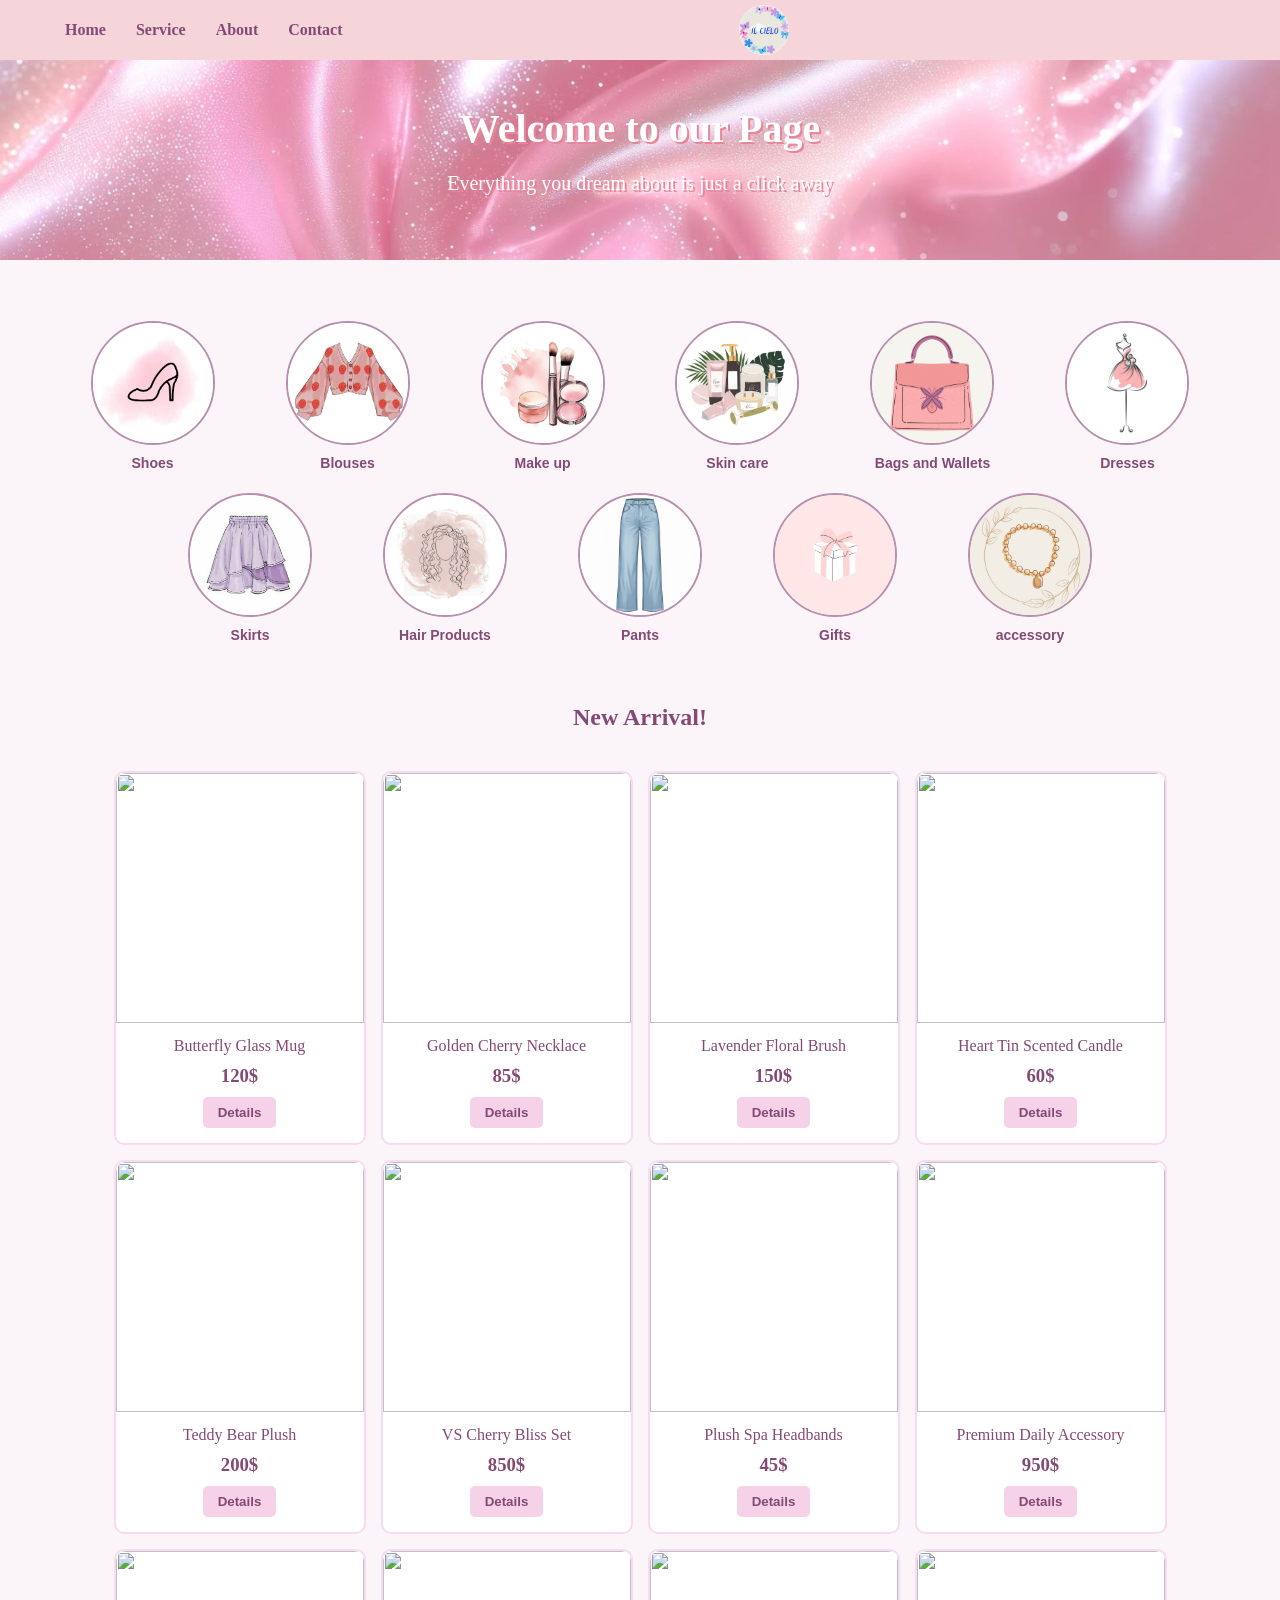
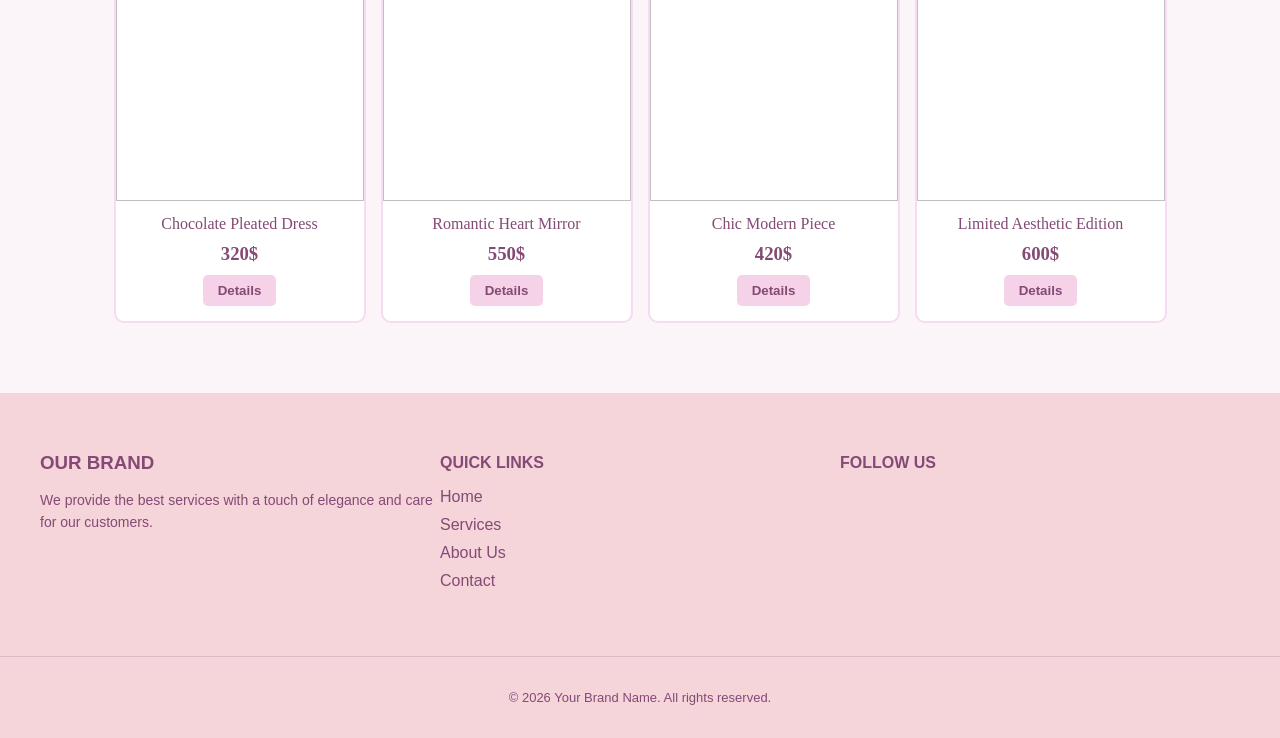
==== index.html @ 5caf760c "path files is changed" ====
<!DOCTYPE html>
<html lang="en">

<head>

    <meta charset="UTF-8">
    <meta name="viewport" content="width=device-width, initial-scale=1.0">
    <script src="assets/JS/main.js"></script>
    <link rel="stylesheet" href="assets/style/style.css">
    <link rel="stylesheet" href="https://cdnjs.cloudflare.com/ajax/libs/font-awesome/7.0.1/css/all.min.css">
    <title>Il Cielo</title>

</head>

<body>

    <div class="first_view">
        <nav>
            <div class="nav_bar">
                <ul>
                    <li><a href="">Home </a></li>
                    <li><a href="">Service </a></li>
                    <li><a href="">About </a></li>
                    <li><a href="">Contact  </a></li>
                    
                </ul>
            </div>
            <div class="logo">
                <img src="../assets/images/IMG-20251221-WA0173.png" alt="the logo">
            </div>
            <div class="icons">
               <a href=""><i class="fa-regular fa-user"></i></a>
               <a href=""><i class="fa-solid fa-magnifying-glass"></i></a>
               <a href=""><i class="fa-regular fa-heart"></i></a>
               <a href=""><i class="fa-solid fa-cart-shopping"></i></a>
        </div>
<!-- ................... -->
        </nav>
        <div class="background_pic">
            <h1>Welcome to our Page</h1>
            <p>Everything you dream about is just a click away</p>
        </div>
    </div>
<!-- ...................... -->
    <div class="categories">
        <button id="Shoes">
            <img src="assets/images/category/fcc6b3032ab67aeb533405b77caf208f.jpg.jpeg" alt="Shoes">
            <span>Shoes</span>
        </button>

        <button id="Blouses">
            <img src="assets/images/category/WhatsApp Image 2026-03-02 at 6.26.00 PM.jpeg" alt="Blouses">
            <span>Blouses</span>
        </button>
        <button id="Makeup">
            <img src="assets/images/category/81d3048c878408c1f7339d6746e6ce06.jpg.jpeg" alt="Makeup">
            <span>Make up</span>
        </button>
        <button id="Skincare Products">
            <img src="assets/images/category/06c2c5d46d926281d95960b4d23be435.jpg.jpeg" alt="Skincare">
            <span>Skin care</span>
        </button>
        <button id="Bags and Wallets">
            <img src="assets/images/category/f9cce972aaeb6b518176ab5855fb2bcf.jpg.jpeg" alt="bags_wallet">
            <span>Bags and Wallets</span>
        </button>
        <button id="Dresses">
            <img src="assets/images/category/7292a83fe650849177e94b30d0ac4eba.jpg.jpeg" alt="Dress">
            <span>Dresses</span>
        </button>
        <button id="Skirts">
            <img src="assets/images/category/WhatsApp Image 2026-03-02 at 6.40.03 PM.jpeg" alt="skirt">
            <span>Skirts</span>
        </button>
        <button id="Hair Products">
            <img src="assets/images/category/53b51b7fd17807d3ec723fab83a2c43d (1).jpg.jpeg" alt="Haircare">
            <span>Hair Products</span>
        </button>
        <button id="Pants">
            <img src="assets/images/category/447bbcd56e45fcfa263598998003f122.jpg.jpeg" alt="pants">
            <span>Pants</span>
        </button>
        <button id="Gifts">
            <img src="assets/images/category/2ded8ec3c1141b9340e2558e9dda827a.jpg.jpeg" alt="gifts">
            <span>Gifts</span>
        </button>
        <button id="Accessories">
            <img src="assets/images/category/308c746f66d0d1cc706dd058c9bcba95.jpg.jpeg" alt="accessories">
            <span>accessory</span>
        </button>
    </div>
<!-- ..................................... -->

    <h2 id="heading">New Arrival!</h2>
    <div class="hero">
        
    </div>
    <!-- ......... FOOTER............. -->
    <footer>
    <div class="footer_container">
        <div class="footer_section about">
            <h3>Our Brand</h3>
            <p>We provide the best services with a touch of elegance and care for our customers.</p>
        </div>
        
        <div class="footer_section links">
            <h4>Quick Links</h4>
            <ul>
                <li><a href="#">Home</a></li>
                <li><a href="#">Services</a></li>
                <li><a href="#">About Us</a></li>
                <li><a href="#">Contact</a></li>
            </ul>
        </div>

        <div class="footer_section social">
            <h4>Follow Us</h4>
            <div class="social_icons">
                <a href="#"><i class="fa-brands fa-facebook"></i></a>
                <a href="#"><i class="fa-brands fa-instagram"></i></a>
                <a href="#"><i class="fa-brands fa-twitter"></i></a>
            </div>
        </div>
    </div>
    <div class="footer_bottom">
        <p>&copy; 2026 Your Brand Name. All rights reserved.</p>
    </div>
</footer>

</body>

</html>
---- assets/style/style.css ----
body {
    overflow-x: hidden;
    background-color: rgb(251, 245, 249);
    margin: 0px;
}

@keyframes smoothing {
    0% {
        opacity: 0;
        visibility: visible;
    }
    50% {
        opacity: 1;
        visibility: visible;
    }
}

.smooth {
    animation: smoothing 1s ease-in-out;
}

/* Navigation */    
.first_view nav {
    display: flex;
    background-color: rgb(245, 212, 218);
    justify-content: space-between; 
    align-items: center; 
    padding: 0 50px; 
    position: sticky;
    top: 0px;
    z-index: 1000;
}

nav .nav_bar ul {
    display: flex;
    list-style: none;
    margin: 0;
    padding: 0;
}

nav .nav_bar ul li {
    padding: 10px 15px;
}

nav .nav_bar ul li a {
    text-decoration: none;
    color: rgb(132, 74, 117);
    font-weight: bold;
}

nav .logo img {
    width: 50px;
    display: block;
    margin: 5px;
}

nav .icons {
    display: flex;
    gap: 20px; 
    align-items: center;
}   

nav .icons a {
    color: rgb(132, 74, 117);
    text-decoration: none;
    font-size: 18px; 
}

nav .nav_bar ul li a:hover, 
nav .icons a:hover {
    color: #ff6b81; 
}   

/* Background Picture Section */
.first_view .background_pic {
    background-image: url(../images/2341dd9b6e21d02607aa02c9a667e14d.jpg);
    background-size: cover;
    background-repeat: no-repeat;
    background-position: center;
    text-align: center;
    height: 200px;
}

.first_view .background_pic h1,
.first_view .background_pic p {
    margin: 0px;
    color: white;
    text-shadow: 2px 2px rgb(232, 133, 150);
    text-align: center;
}

.first_view .background_pic h1 {
    padding-top: 45px;
    font-size: 40px;
}

.first_view .background_pic p {
    padding-bottom: 30px;
    padding-top: 20px;
    font-size: 20px;
}

/* Categories Section */
.categories {
    display: flex;
    flex-wrap: wrap;
    justify-content: center;
    gap: 20px;
    max-width: 1200px;
    margin: 40px auto;
    padding: 20px;
}

.categories button {
    background: none;
    border: none;
    outline: none;
    cursor: pointer;
    width: calc(100% / 6 - 25px); 
    min-width: 120px;
    display: flex;
    flex-direction: column;
    align-items: center;
    transition: transform 0.3s ease;
}

.categories button:hover {
    transform: scale(1.1);
}

.categories button img {
    width: 120px;
    height: 120px;
    object-fit: cover;
    border-radius: 50%;
    border: 2px solid rgb(184, 143, 173);
    margin-bottom: 10px;
}

.categories button span {
    color: rgb(132, 74, 117);
    font-size: 14px;
    font-weight: 600;
    text-align: center;
}

h2 {
    text-align: center;
    color: rgb(132, 74, 117);
}

/* Hero Section / Products Grid */
.hero {
    max-width: 100%;
    height: auto;
    display: flex;
    flex-wrap: wrap;
    justify-content: center;
    padding: 20px;
    gap: 15px;
}

.hero .hero_content {
    height: auto;
    width: 20%;
    min-width: 200px;
    background-color: white;
    border-radius: 10px;
    border: 2px solid rgb(247, 219, 240);
    text-align: center;
    transition: all 0.3s ease;
    padding-bottom: 15px;
}

.hero .hero_content img {
    width: 100%;
    height: 250px;
    object-fit: cover;
    border-top-left-radius: 10px;
    border-top-right-radius: 10px;
}

.product_name p,
.hero .hero_content .price h3 {
    color: rgb(132, 74, 117);
    margin: 10px 0;
}

.hero .hero_content .btn button {
    background-color: rgb(245, 210, 232);
    border: none;
    border-radius: 5px;
    padding: 8px 15px;
    color: rgb(132, 74, 117);
    cursor: pointer;
    font-weight: bold;
}

/* Footer Section */
footer {
    background-color: rgb(245, 212, 218);
    color: rgb(132, 74, 117);
    padding: 40px 0 20px 0;
    margin-top: 50px;
    font-family: sans-serif;
}

.footer_container {
    display: flex;
    justify-content: space-around;
    flex-wrap: wrap;
    max-width: 1200px;
    margin: 0 auto;
    padding: 0 20px;
}

.footer_section {
    flex: 1;
    min-width: 250px;
    margin-bottom: 20px;
}

.footer_section h3, .footer_section h4 {
    margin-bottom: 15px;
    text-transform: uppercase;
}

.footer_section p {
    font-size: 14px;
    line-height: 1.6;
}

.footer_section ul {
    list-style: none;
    padding: 0;
}

.footer_section ul li {
    margin-bottom: 10px;
}

.footer_section ul li a {
    text-decoration: none;
    color: rgb(132, 74, 117);
    transition: 0.3s;
}

.footer_section ul li a:hover {
    padding-left: 10px;
    color: #ff6b81;
}

.social_icons {
    display: flex;
    gap: 15px;
}

.social_icons a {
    font-size: 20px;
    color: rgb(132, 74, 117);
    transition: transform 0.3s;
}

.social_icons a:hover {
    transform: translateY(-5px);
    color: #ff6b81;
}

.footer_bottom {
    text-align: center;
    border-top: 1px solid rgba(132, 74, 117, 0.2);
    margin-top: 30px;
    padding-top: 20px;
    font-size: 13px;
}

/* Media Queries for Responsiveness */

/* Laptop / Small Desktop (up to 1024px) */
@media (max-width: 1024px) {
    .hero .hero_content {
        width: 30%;
    }
    .categories button {
        width: calc(100% / 4 - 20px);
    }
}

/* Tablet (up to 768px) */
@media (max-width: 768px) {
    .first_view nav {
        padding: 0 20px;
    }
    .nav_bar ul li {
        padding: 10px 8px;
        font-size: 14px;
    }
    .hero .hero_content {
        width: 45%;
    }
    .categories button {
        width: calc(100% / 3 - 20px);
    }
    .first_view .background_pic h1 {
        font-size: 30px;
    }
}

/* Phone (up to 480px) */
@media (max-width: 480px) {
    .first_view nav {
        flex-direction: column;
        padding: 10px;
    }
    .nav_bar ul {
        margin-top: 10px;
    }
    .hero .hero_content {
        width: 90%;
    }
    .categories button {
        width: calc(100% / 2 - 15px);
    }
    .footer_section {
        text-align: center;
        min-width: 100%;
    }
    .social_icons {
        justify-content: center;
    }
}
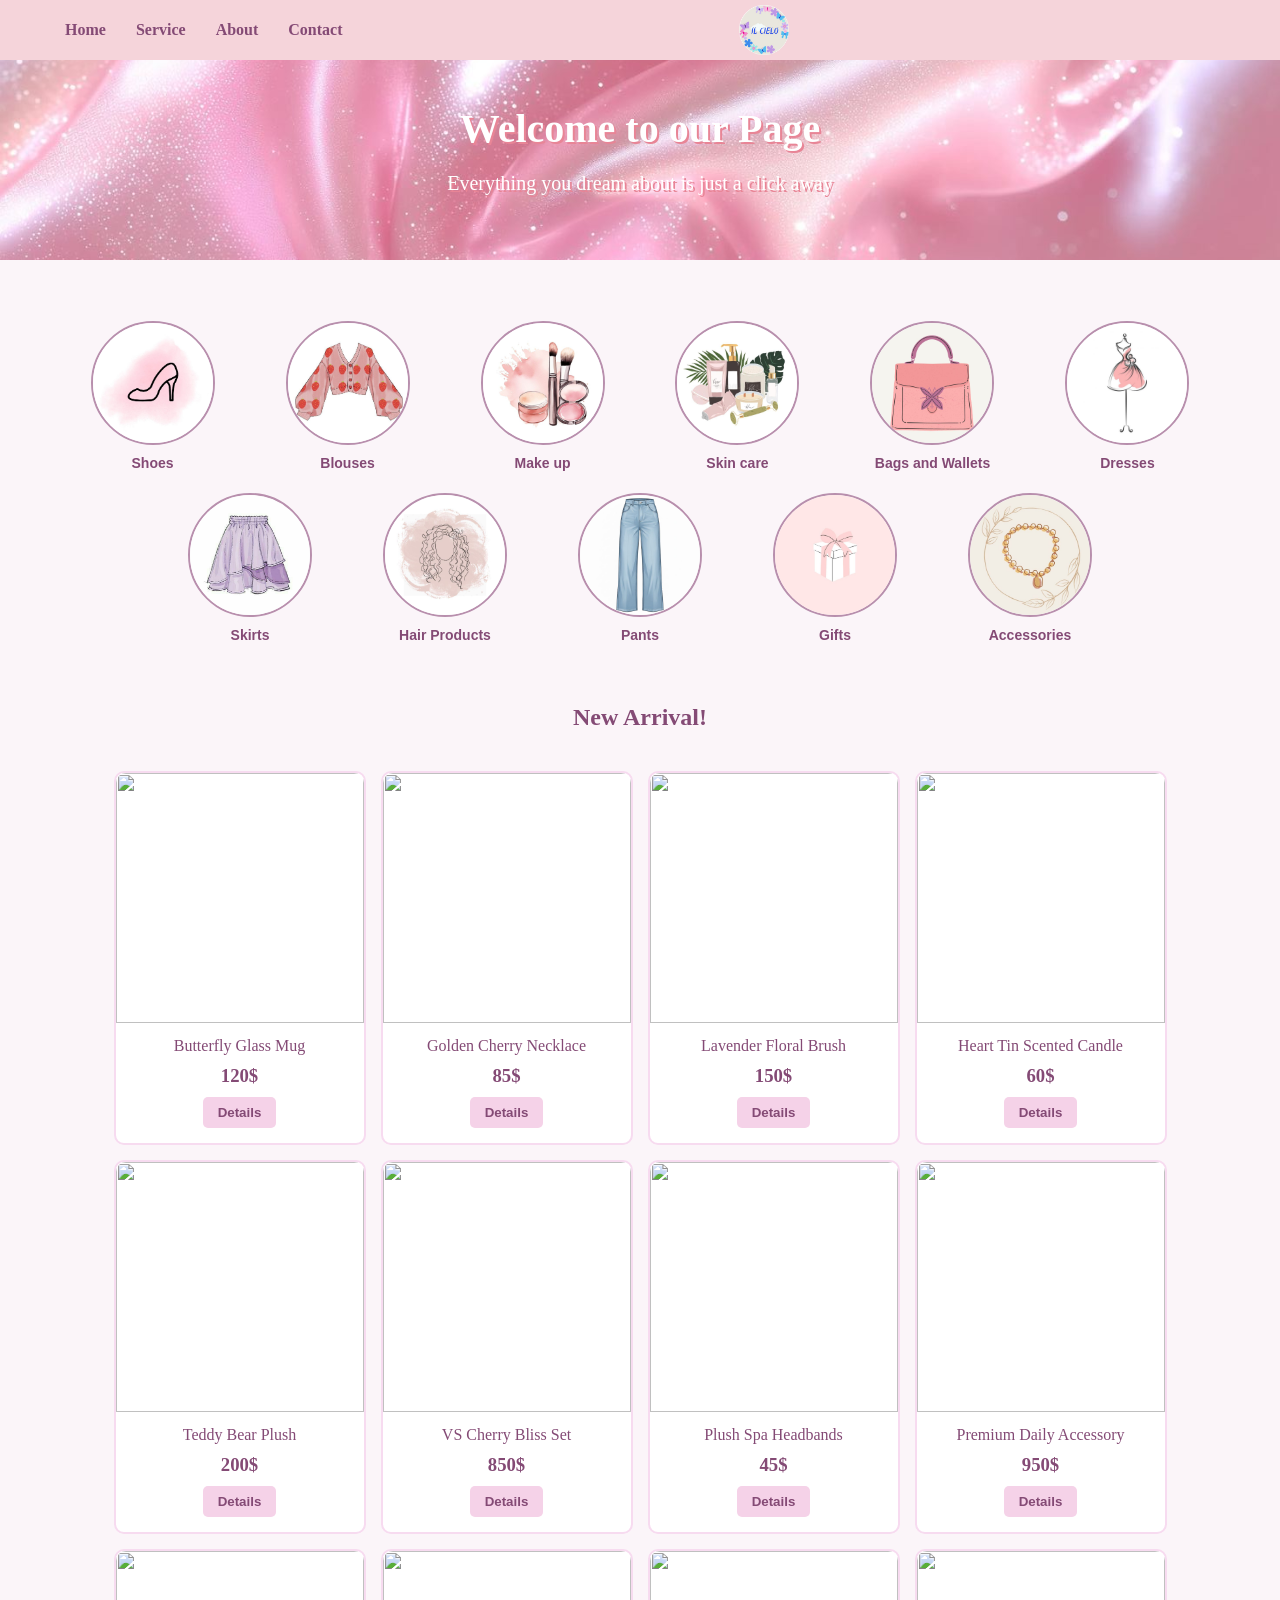
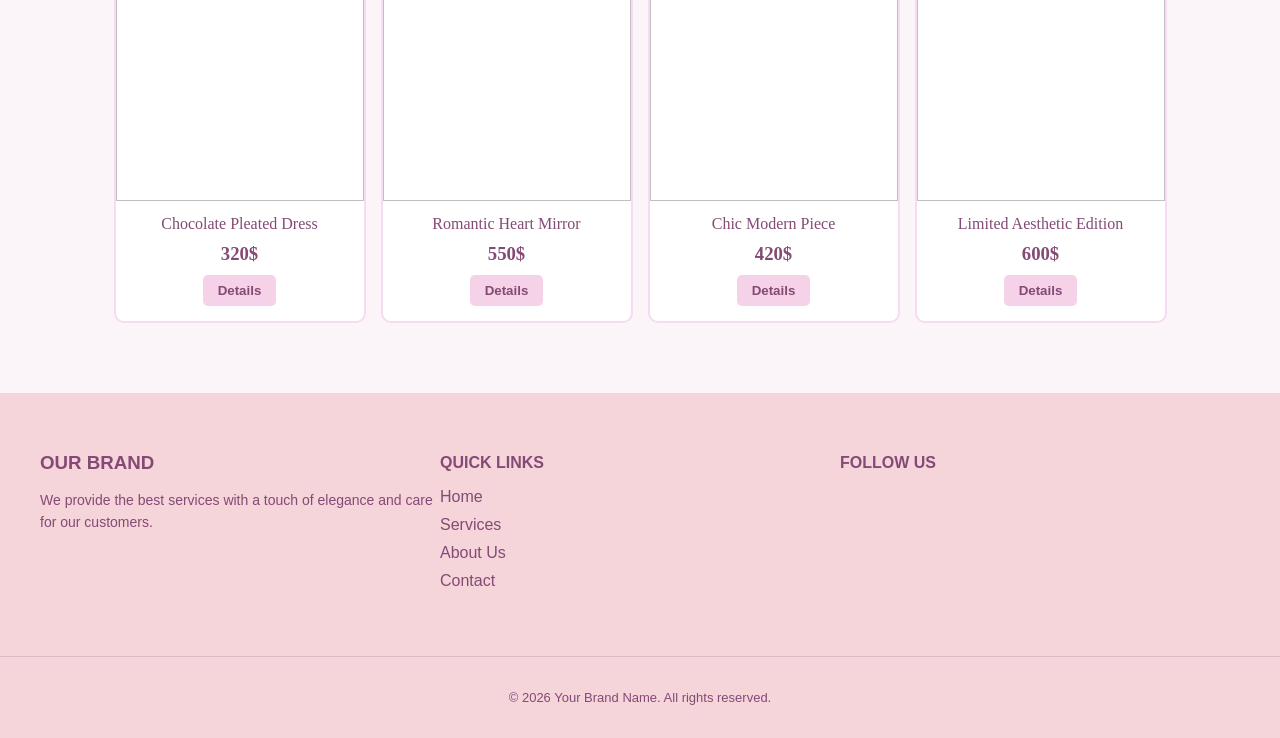
==== commit 569a3c96: "improving files name" ====
--- a/index.html
+++ b/index.html
@@ -5,7 +5,7 @@
 
     <meta charset="UTF-8">
     <meta name="viewport" content="width=device-width, initial-scale=1.0">
-    <script src="assets/JS/main.js"></script>
+
     <link rel="stylesheet" href="assets/style/style.css">
     <link rel="stylesheet" href="https://cdnjs.cloudflare.com/ajax/libs/font-awesome/7.0.1/css/all.min.css">
     <title>Il Cielo</title>
@@ -21,27 +21,27 @@
                     <li><a href="">Home </a></li>
                     <li><a href="">Service </a></li>
                     <li><a href="">About </a></li>
-                    <li><a href="">Contact  </a></li>
-                    
+                    <li><a href="">Contact </a></li>
+
                 </ul>
             </div>
             <div class="logo">
-                <img src="../assets/images/IMG-20251221-WA0173.png" alt="the logo">
+                <img src="assets/images/IMG-20251221-WA0173.png" alt="the logo">
             </div>
             <div class="icons">
-               <a href=""><i class="fa-regular fa-user"></i></a>
-               <a href=""><i class="fa-solid fa-magnifying-glass"></i></a>
-               <a href=""><i class="fa-regular fa-heart"></i></a>
-               <a href=""><i class="fa-solid fa-cart-shopping"></i></a>
-        </div>
-<!-- ................... -->
+                <a href=""><i class="fa-regular fa-user"></i></a>
+                <a href=""><i class="fa-solid fa-magnifying-glass"></i></a>
+                <a href=""><i class="fa-regular fa-heart"></i></a>
+                <a href=""><i class="fa-solid fa-cart-shopping"></i></a>
+            </div>
+            <!-- ................... -->
         </nav>
         <div class="background_pic">
             <h1>Welcome to our Page</h1>
             <p>Everything you dream about is just a click away</p>
         </div>
     </div>
-<!-- ...................... -->
+    <!-- ...................... -->
     <div class="categories">
         <button id="Shoes">
             <img src="assets/images/category/fcc6b3032ab67aeb533405b77caf208f.jpg.jpeg" alt="Shoes">
@@ -56,11 +56,11 @@
             <img src="assets/images/category/81d3048c878408c1f7339d6746e6ce06.jpg.jpeg" alt="Makeup">
             <span>Make up</span>
         </button>
-        <button id="Skincare Products">
+        <button id="Skincare_Products">
             <img src="assets/images/category/06c2c5d46d926281d95960b4d23be435.jpg.jpeg" alt="Skincare">
             <span>Skin care</span>
         </button>
-        <button id="Bags and Wallets">
+        <button id="Bags_Wallets">
             <img src="assets/images/category/f9cce972aaeb6b518176ab5855fb2bcf.jpg.jpeg" alt="bags_wallet">
             <span>Bags and Wallets</span>
         </button>
@@ -72,7 +72,7 @@
             <img src="assets/images/category/WhatsApp Image 2026-03-02 at 6.40.03 PM.jpeg" alt="skirt">
             <span>Skirts</span>
         </button>
-        <button id="Hair Products">
+        <button id="Hair_Products">
             <img src="assets/images/category/53b51b7fd17807d3ec723fab83a2c43d (1).jpg.jpeg" alt="Haircare">
             <span>Hair Products</span>
         </button>
@@ -86,47 +86,47 @@
         </button>
         <button id="Accessories">
             <img src="assets/images/category/308c746f66d0d1cc706dd058c9bcba95.jpg.jpeg" alt="accessories">
-            <span>accessory</span>
+            <span>Accessories</span>
         </button>
     </div>
-<!-- ..................................... -->
+    <!-- ..................................... -->
 
     <h2 id="heading">New Arrival!</h2>
     <div class="hero">
-        
+
     </div>
     <!-- ......... FOOTER............. -->
     <footer>
-    <div class="footer_container">
-        <div class="footer_section about">
-            <h3>Our Brand</h3>
-            <p>We provide the best services with a touch of elegance and care for our customers.</p>
-        </div>
-        
-        <div class="footer_section links">
-            <h4>Quick Links</h4>
-            <ul>
-                <li><a href="#">Home</a></li>
-                <li><a href="#">Services</a></li>
-                <li><a href="#">About Us</a></li>
-                <li><a href="#">Contact</a></li>
-            </ul>
-        </div>
+        <div class="footer_container">
+            <div class="footer_section about">
+                <h3>Our Brand</h3>
+                <p>We provide the best services with a touch of elegance and care for our customers.</p>
+            </div>
 
-        <div class="footer_section social">
-            <h4>Follow Us</h4>
-            <div class="social_icons">
-                <a href="#"><i class="fa-brands fa-facebook"></i></a>
-                <a href="#"><i class="fa-brands fa-instagram"></i></a>
-                <a href="#"><i class="fa-brands fa-twitter"></i></a>
+            <div class="footer_section links">
+                <h4>Quick Links</h4>
+                <ul>
+                    <li><a href="#">Home</a></li>
+                    <li><a href="#">Services</a></li>
+                    <li><a href="#">About Us</a></li>
+                    <li><a href="#">Contact</a></li>
+                </ul>
+            </div>
+
+            <div class="footer_section social">
+                <h4>Follow Us</h4>
+                <div class="social_icons">
+                    <a href="#"><i class="fa-brands fa-facebook"></i></a>
+                    <a href="#"><i class="fa-brands fa-instagram"></i></a>
+                    <a href="#"><i class="fa-brands fa-twitter"></i></a>
+                </div>
             </div>
         </div>
-    </div>
-    <div class="footer_bottom">
-        <p>&copy; 2026 Your Brand Name. All rights reserved.</p>
-    </div>
-</footer>
-
+        <div class="footer_bottom">
+            <p>&copy; 2026 Your Brand Name. All rights reserved.</p>
+        </div>
+    </footer>
+    <script src="assets/JS/main.js"></script>
 </body>
 
 </html>
--- a/assets/style/style.css
+++ b/assets/style/style.css
@@ -9,6 +9,7 @@
         opacity: 0;
         visibility: visible;
     }
+
     50% {
         opacity: 1;
         visibility: visible;
@@ -19,13 +20,13 @@
     animation: smoothing 1s ease-in-out;
 }
 
-/* Navigation */    
+/* Navigation */
 .first_view nav {
     display: flex;
     background-color: rgb(245, 212, 218);
-    justify-content: space-between; 
-    align-items: center; 
-    padding: 0 50px; 
+    justify-content: space-between;
+    align-items: center;
+    padding: 0 50px;
     position: sticky;
     top: 0px;
     z-index: 1000;
@@ -56,20 +57,20 @@
 
 nav .icons {
     display: flex;
-    gap: 20px; 
+    gap: 20px;
     align-items: center;
-}   
+}
 
 nav .icons a {
     color: rgb(132, 74, 117);
     text-decoration: none;
-    font-size: 18px; 
-}
-
-nav .nav_bar ul li a:hover, 
+    font-size: 18px;
+}
+
+nav .nav_bar ul li a:hover,
 nav .icons a:hover {
-    color: #ff6b81; 
-}   
+    color: #ff6b81;
+}
 
 /* Background Picture Section */
 .first_view .background_pic {
@@ -116,7 +117,7 @@
     border: none;
     outline: none;
     cursor: pointer;
-    width: calc(100% / 6 - 25px); 
+    width: calc(100% / 6 - 25px);
     min-width: 120px;
     display: flex;
     flex-direction: column;
@@ -220,7 +221,8 @@
     margin-bottom: 20px;
 }
 
-.footer_section h3, .footer_section h4 {
+.footer_section h3,
+.footer_section h4 {
     margin-bottom: 15px;
     text-transform: uppercase;
 }
@@ -281,6 +283,7 @@
     .hero .hero_content {
         width: 30%;
     }
+
     .categories button {
         width: calc(100% / 4 - 20px);
     }
@@ -291,16 +294,20 @@
     .first_view nav {
         padding: 0 20px;
     }
+
     .nav_bar ul li {
         padding: 10px 8px;
         font-size: 14px;
     }
+
     .hero .hero_content {
         width: 45%;
     }
+
     .categories button {
         width: calc(100% / 3 - 20px);
     }
+
     .first_view .background_pic h1 {
         font-size: 30px;
     }
@@ -312,19 +319,29 @@
         flex-direction: column;
         padding: 10px;
     }
+
     .nav_bar ul {
         margin-top: 10px;
     }
+
     .hero .hero_content {
         width: 90%;
     }
+
     .categories button {
+
         width: calc(100% / 2 - 15px);
     }
+
+    .categories img {
+        display: none;
+    }
+
     .footer_section {
         text-align: center;
         min-width: 100%;
     }
+
     .social_icons {
         justify-content: center;
     }
